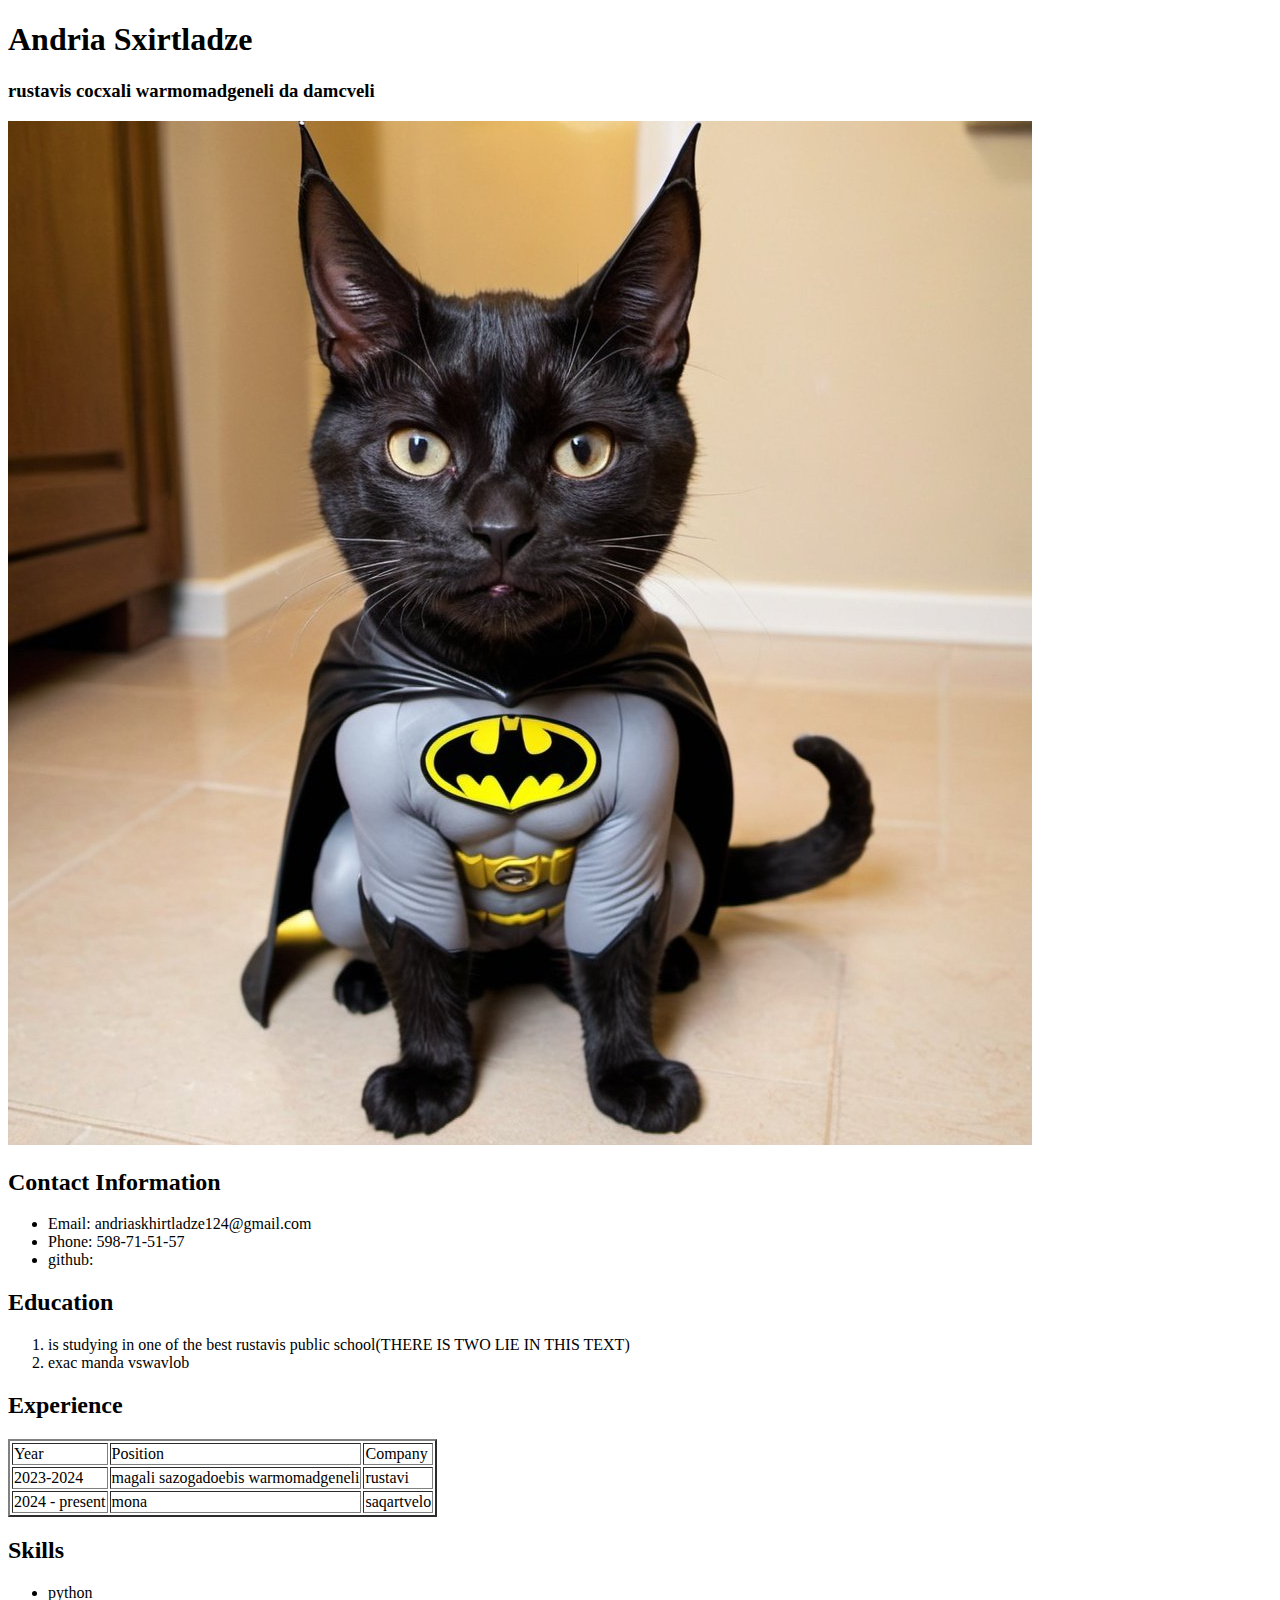
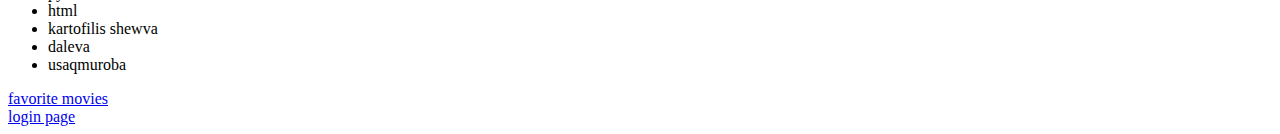
==== logini.html/sawoli.html @ 3f2c1385 "Add files via upload" ====
<!DOCTYPE html>
<html lang="en">
<head>
    <meta charset="UTF-8">
    <meta name="viewport" content="width=device-width, initial-scale=1.0">
    <title>shesvla</title>
</head>
<body>
    <h1> Andria Sxirtladze</h1>
    <h3> rustavis cocxali warmomadgeneli da damcveli</h3>
    <img src="openart-image_KlZmKEIa_1711652071959_raw.jpg" alt="yaya">
    <h2> Contact Information </h2>
        <ul>
            <li>Email: andriaskhirtladze124@gmail.com </li>
            <li> Phone: 598-71-51-57</li>
            <li> github: </li>
        </ul>

    <h2> Education</h2>
        <ol>
            <li> is studying in one of the best rustavis public school(THERE IS TWO LIE IN THIS TEXT)</li>
            <li> exac manda vswavlob</li>
        </ol>
    <h2> Experience</h2>
    <table border="2"> 
        <tr>
            <td> Year</td>
            <td> Position</td>
            <td> Company</td>
        </tr>
        <tr>
           <td> 2023-2024</td> 
           <td> magali sazogadoebis warmomadgeneli</td>
           <td> rustavi </td>
        </tr>
        <tr> 
            <td> 2024 - present</td>
            <td> mona</td>
            <td> saqartvelo</td>
        </tr>
    </table>
    <h2> Skills</h2>
        <ul>
            <li>python</li>
            <li>html</li>
            <li> kartofilis shewva</li>
            <li> daleva</li>
            <li> usaqmuroba</li>
        </ul>
        <a href="fav films.html">favorite movies</a>
        <br>
        <a href="saxeligvarisqesi.html"> login page</a>
</body>
</html>
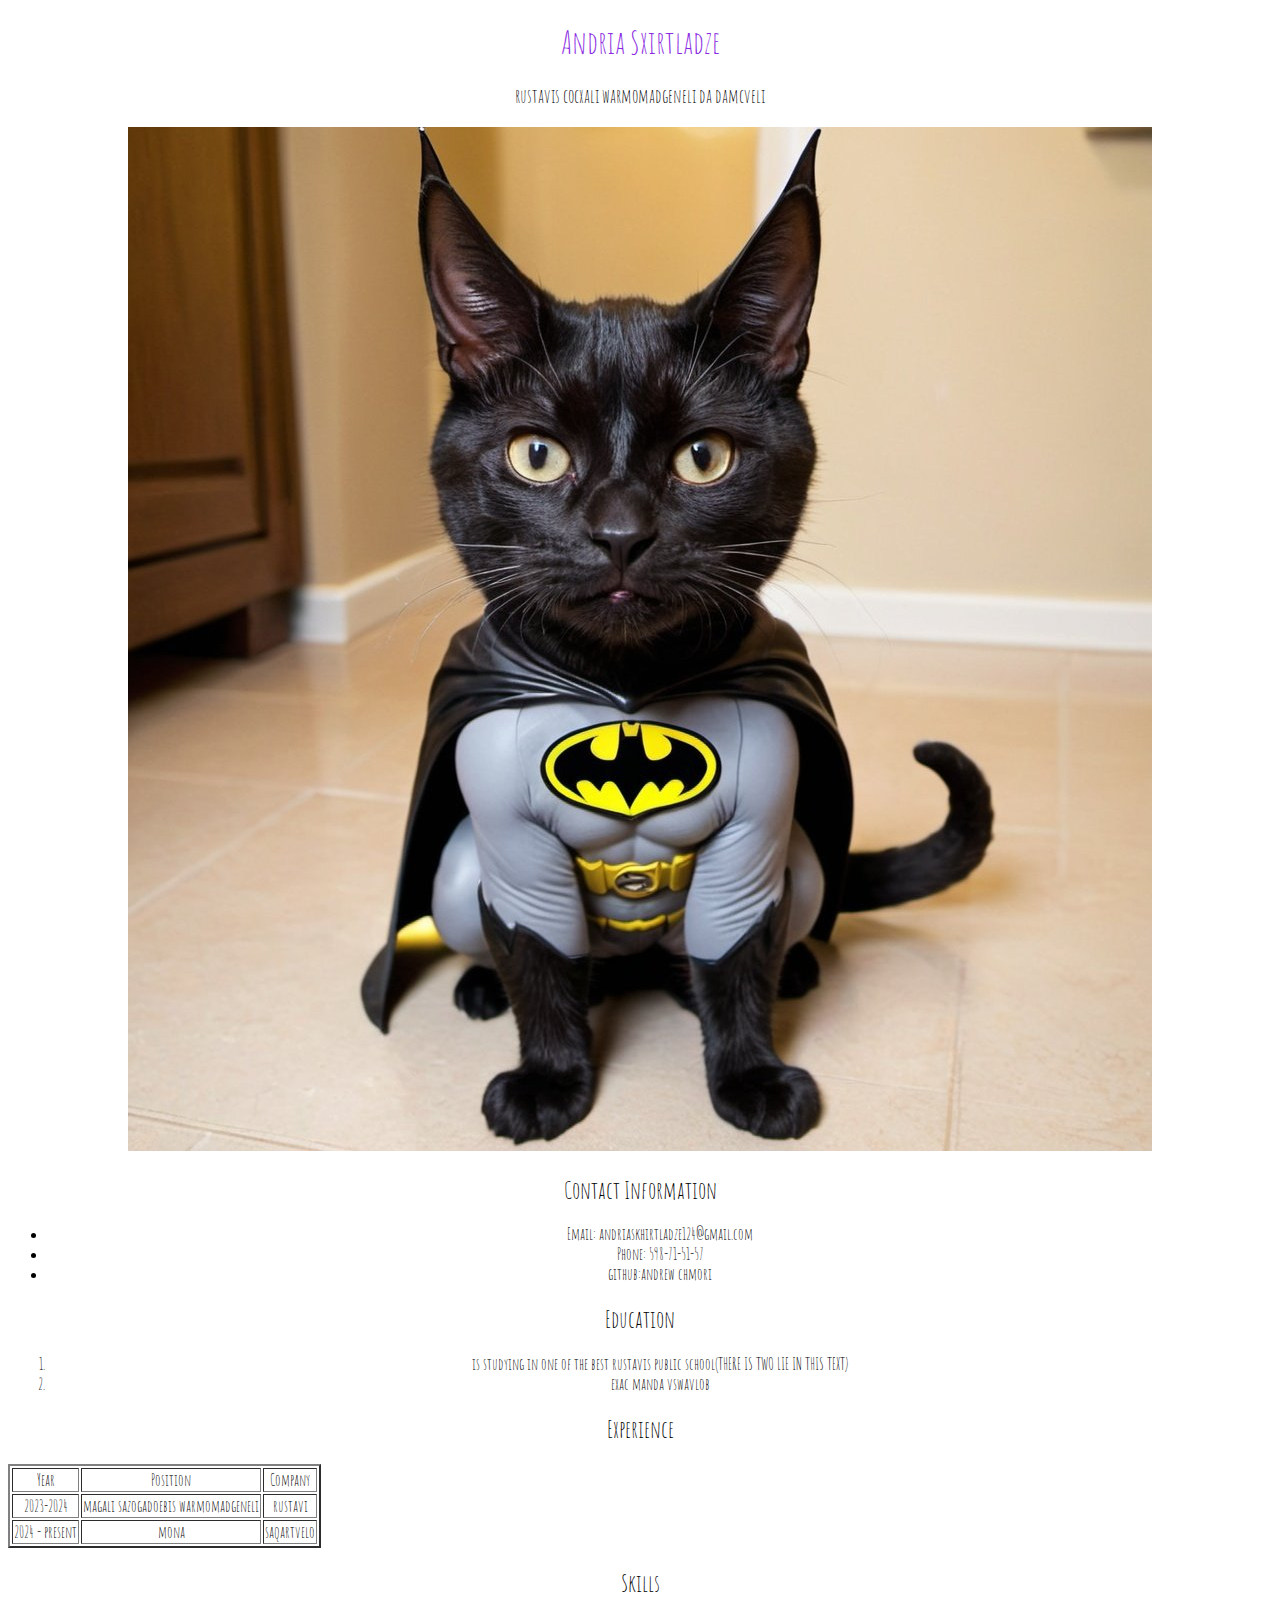
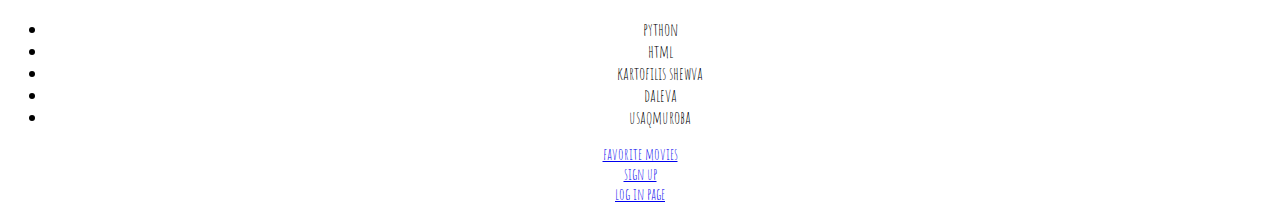
==== commit 095ac960: "Add files via upload" ====
--- a/logini.html/sawoli.html
+++ b/logini.html/sawoli.html
@@ -4,16 +4,20 @@
     <meta charset="UTF-8">
     <meta name="viewport" content="width=device-width, initial-scale=1.0">
     <title>shesvla</title>
+    <link rel="stylesheet" href="style sawoli.css">
+    <link rel="preconnect" href="https://fonts.googleapis.com">
+    <link rel="preconnect" href="https://fonts.gstatic.com" crossorigin>
+    <link href="https://fonts.googleapis.com/css2?family=Amatic+SC:wght@400;700&display=swap" rel="stylesheet">
 </head>
 <body>
     <h1> Andria Sxirtladze</h1>
     <h3> rustavis cocxali warmomadgeneli da damcveli</h3>
-    <img src="openart-image_KlZmKEIa_1711652071959_raw.jpg" alt="yaya">
-    <h2> Contact Information </h2>
+    <img id="bla" src="openart-image_KlZmKEIa_1711652071959_raw.jpg" alt="yaya">
+    <h2 class="sakontakto"> Contact Information </h2>
         <ul>
-            <li>Email: andriaskhirtladze124@gmail.com </li>
-            <li> Phone: 598-71-51-57</li>
-            <li> github: </li>
+            <li class="sakontakto">Email: andriaskhirtladze124@gmail.com </li>
+            <li class="sakontakto"> Phone: 598-71-51-57</li>
+            <li class="sakontakto"> github:andrew chmori </li>
         </ul>
 
     <h2> Education</h2>
@@ -41,14 +45,16 @@
     </table>
     <h2> Skills</h2>
         <ul>
-            <li>python</li>
-            <li>html</li>
-            <li> kartofilis shewva</li>
-            <li> daleva</li>
-            <li> usaqmuroba</li>
+            <li draggable="true">python</li>
+            <li draggable="true">html</li>
+            <li draggable="true"> kartofilis shewva</li>
+            <li draggable="true"> daleva</li>
+            <li draggable="true"> usaqmuroba</li>
         </ul>
         <a href="fav films.html">favorite movies</a>
         <br>
-        <a href="saxeligvarisqesi.html"> login page</a>
+        <a href="saxeligvarisqesi.html">sign up</a>
+        <br>
+        <a href="log in.html">log in page</a>
 </body>
 </html>--- a/logini.html/style sawoli.css
+++ b/logini.html/style sawoli.css
@@ -0,0 +1,31 @@
+h1 { 
+    color: blueviolet;
+}
+
+.sakontakto {
+    font-weight: 500;
+}
+
+li[draggable="true"]{
+    font-size: large;
+}
+
+*{
+    text-align: center;
+
+}
+
+#bla {
+    size: 20px;;
+}
+
+*{
+    align-items: center;
+}
+
+*{
+    font-family: "Amatic SC", sans-serif;
+    font-weight: 400;
+    font-style: normal;
+  }
+
